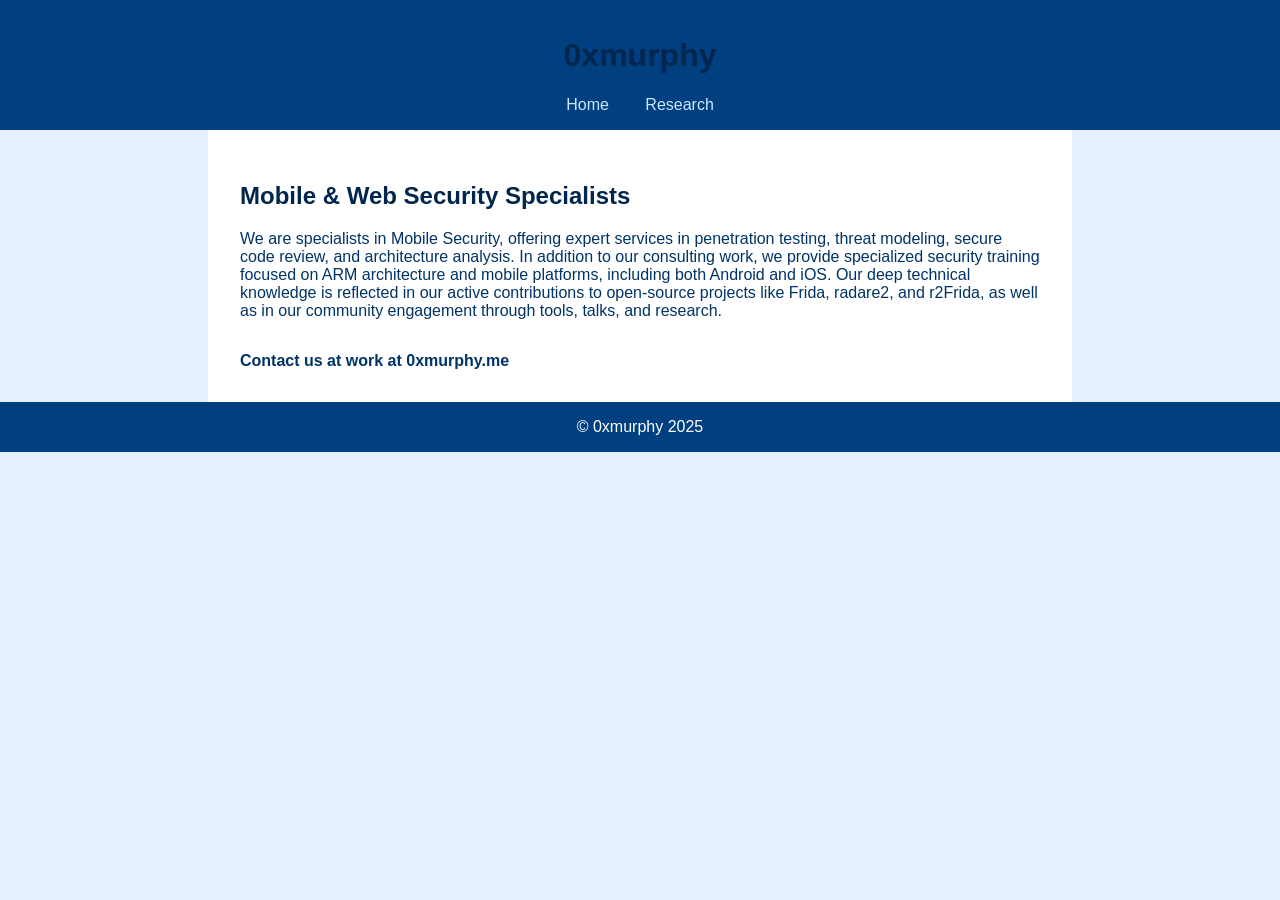
==== index.html @ 48c68e81 "Initial commit" ====
<!DOCTYPE html>
<html lang="en">
<head>
  <meta charset="UTF-8" />
  <meta name="viewport" content="width=device-width, initial-scale=1.0" />
  <title>0xmurphy</title>
  <style>
    body {
      font-family: Arial, sans-serif;
      margin: 0;
      padding: 0;
      background-color: #e6f0ff;
      color: #003366;
    }
    header, footer {
      background-color: #004080;
      color: #fff;
      padding: 1em;
      text-align: center;
    }
    nav a {
      color: #cce6ff;
      margin: 0 1em;
      text-decoration: none;
    }
    nav a:hover {
      text-decoration: underline;
    }
    main {
      padding: 2em;
      max-width: 800px;
      margin: auto;
      background-color: #ffffff;
    }
    h1, h2 {
      color: #00264d;
    }
    .talks, .tools {
      margin-top: 2em;
    }
    .talk {
      margin-bottom: 1em;
    }
    .contact {
      margin-top: 2em;
      font-weight: bold;
    }
    a {
      color: #0059b3;
    }
  </style>
</head>
<body>
  <header>
    <h1>0xmurphy</h1>
    <nav>
      <a href="index.html">Home</a>
      <a href="research.html">Research</a>
    </nav>
  </header>

  <main>
    <h2>Mobile & Web Security Specialists</h2>
    <p>We are specialists in Mobile Security, offering expert services in penetration testing, threat modeling, secure code review, and architecture analysis. In addition to our consulting work, we provide specialized security training focused on ARM architecture and mobile platforms, including both Android and iOS. Our deep technical knowledge is reflected in our active contributions to open-source projects like Frida, radare2, and r2Frida, as well as in our community engagement through tools, talks, and research.</p>

    <div class="contact">
      Contact us at work at 0xmurphy.me</a>
    </div>
  </main>

  <footer>
    &copy; 0xmurphy 2025
  </footer>
</body>
</html>
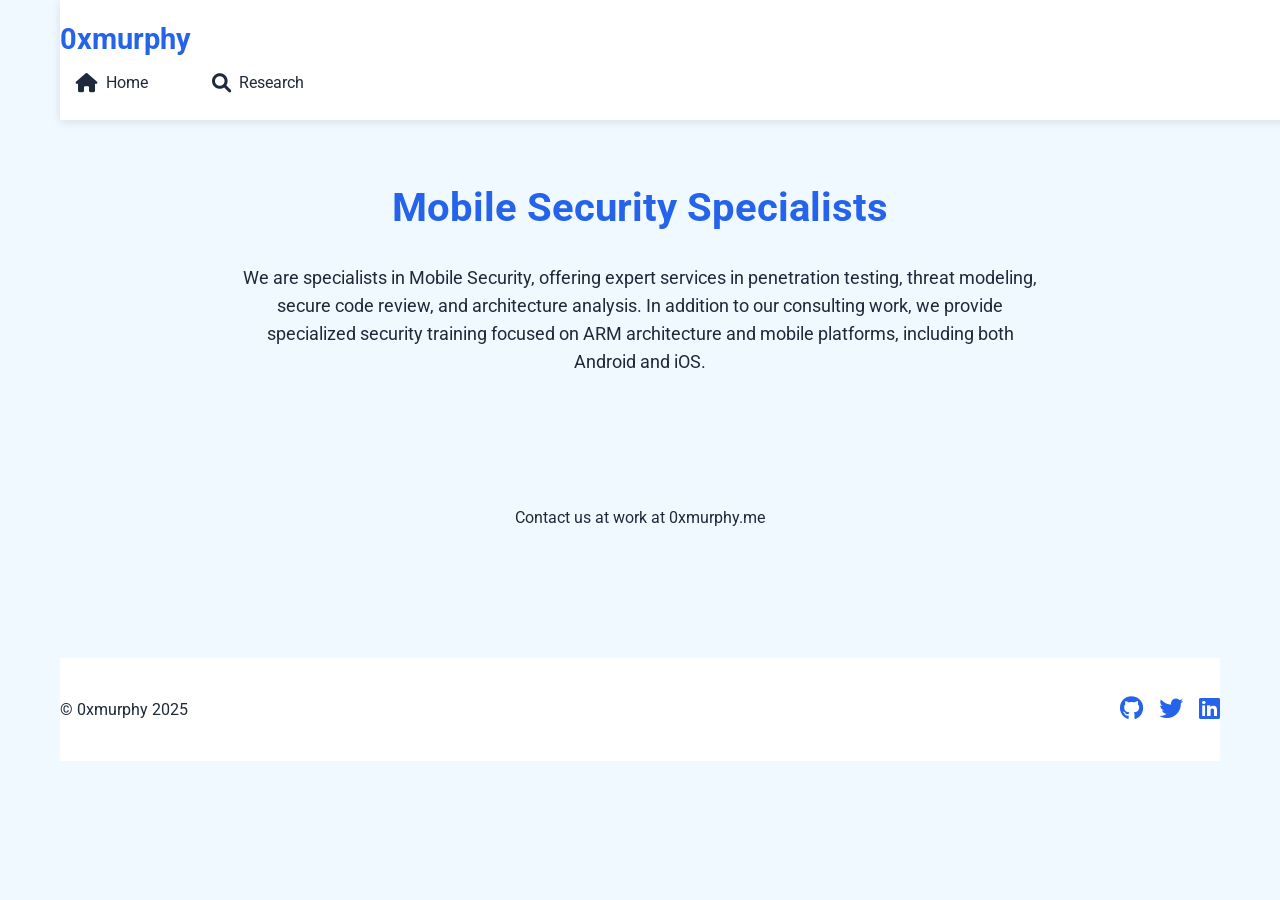
==== commit 192f7be6: "New website released" ====
--- a/index.html
+++ b/index.html
@@ -3,73 +3,49 @@
 <head>
   <meta charset="UTF-8" />
   <meta name="viewport" content="width=device-width, initial-scale=1.0" />
-  <title>0xmurphy</title>
-  <style>
-    body {
-      font-family: Arial, sans-serif;
-      margin: 0;
-      padding: 0;
-      background-color: #e6f0ff;
-      color: #003366;
-    }
-    header, footer {
-      background-color: #004080;
-      color: #fff;
-      padding: 1em;
-      text-align: center;
-    }
-    nav a {
-      color: #cce6ff;
-      margin: 0 1em;
-      text-decoration: none;
-    }
-    nav a:hover {
-      text-decoration: underline;
-    }
-    main {
-      padding: 2em;
-      max-width: 800px;
-      margin: auto;
-      background-color: #ffffff;
-    }
-    h1, h2 {
-      color: #00264d;
-    }
-    .talks, .tools {
-      margin-top: 2em;
-    }
-    .talk {
-      margin-bottom: 1em;
-    }
-    .contact {
-      margin-top: 2em;
-      font-weight: bold;
-    }
-    a {
-      color: #0059b3;
-    }
-  </style>
+  <title>0xmurphy - Mobile Security Specialists</title>
+  <link rel="stylesheet" href="style.css" />
+  <link rel="stylesheet" href="https://cdnjs.cloudflare.com/ajax/libs/font-awesome/6.0.0/css/all.min.css">
+  <script src="index.js" defer></script>
 </head>
 <body>
-  <header>
-    <h1>0xmurphy</h1>
-    <nav>
-      <a href="index.html">Home</a>
-      <a href="research.html">Research</a>
-    </nav>
-  </header>
+  <div class="container">
+    <header>
+      <div class="logo">
+        <h1>0xmurphy</h1>
+      </div>
+      <button class="menu-toggle" aria-label="Toggle Menu">
+        <span class="hamburger"></span>
+      </button>
+      <nav class="main-nav">
+        <ul>
+          <li><a href="#home" class="active"><i class="fas fa-home"></i><span>Home</span></a></li>
+          <li><a href="research.html"><i class="fas fa-search"></i><span>Research</span></a></li>
+        </ul>
+      </nav>
+    </header>
 
-  <main>
-    <h2>Mobile & Web Security Specialists</h2>
-    <p>We are specialists in Mobile Security, offering expert services in penetration testing, threat modeling, secure code review, and architecture analysis. In addition to our consulting work, we provide specialized security training focused on ARM architecture and mobile platforms, including both Android and iOS. Our deep technical knowledge is reflected in our active contributions to open-source projects like Frida, radare2, and r2Frida, as well as in our community engagement through tools, talks, and research.</p>
+    <main>
+      <section class="hero">
+        <h2>Mobile Security Specialists</h2>
+        <p>We are specialists in Mobile Security, offering expert services in penetration testing, threat modeling, secure code review, and architecture analysis. In addition to our consulting work, we provide specialized security training focused on ARM architecture and mobile platforms, including both Android and iOS.</p>
+      </section>
 
-    <div class="contact">
-      Contact us at work at 0xmurphy.me</a>
-    </div>
-  </main>
+      <section class="contact">
+        <p>Contact us at work at 0xmurphy.me</a></p>
+      </section>
+    </main>
 
-  <footer>
-    &copy; 0xmurphy 2025
-  </footer>
+    <footer>
+      <div class="footer-content">
+        <p>&copy; 0xmurphy 2025</p>
+        <div class="social-links">
+          <a href="https://www.github.com/as0ler" aria-label="GitHub"><i class="fab fa-github"></i></a>
+          <a href="https://x.com/as0ler" aria-label="Twitter"><i class="fab fa-twitter"></i></a>
+          <a href="https://es.linkedin.com/in/alexsoleralvarez" aria-label="LinkedIn"><i class="fab fa-linkedin"></i></a>
+        </div>
+      </div>
+    </footer>
+  </div>
 </body>
 </html>
--- a/style.css
+++ b/style.css
@@ -0,0 +1,375 @@
+@import url("https://fonts.googleapis.com/css?family=Roboto:400,400i,700");
+
+:root {
+  --primary-color: #2563eb;
+  --secondary-color: #3b82f6;
+  --text-color: #1e293b;
+  --light-bg: #f0f9ff;
+  --white: #ffffff;
+  --transition: all 0.3s ease;
+}
+
+* {
+  margin: 0;
+  padding: 0;
+  box-sizing: border-box;
+}
+
+body {
+  font-family: 'Roboto', sans-serif;
+  line-height: 1.6;
+  color: var(--text-color);
+  background: var(--light-bg);
+}
+
+.container {
+  max-width: 1200px;
+  margin: 0 auto;
+  padding: 0 20px;
+}
+
+/* Header Styles */
+header {
+  background: var(--white);
+  padding: 1rem 0;
+  box-shadow: 0 2px 10px rgba(0, 0, 0, 0.1);
+  position: fixed;
+  width: 100%;
+  top: 0;
+  z-index: 1000;
+}
+
+.header-content {
+  display: flex;
+  justify-content: space-between;
+  align-items: center;
+}
+
+.logo h1 {
+  color: var(--primary-color);
+  font-size: 1.8rem;
+  font-weight: 700;
+}
+
+/* Navigation */
+.main-nav {
+  display: flex;
+  align-items: center;
+}
+
+.main-nav ul {
+  display: flex;
+  list-style: none;
+  gap: 2rem;
+}
+
+.main-nav a {
+  color: var(--text-color);
+  text-decoration: none;
+  display: flex;
+  align-items: center;
+  gap: 0.5rem;
+  padding: 0.5rem 1rem;
+  border-radius: 8px;
+  transition: var(--transition);
+}
+
+.main-nav a:hover,
+.main-nav a.active {
+  background: var(--primary-color);
+  color: var(--white);
+  box-shadow: 0 4px 6px rgba(37, 99, 235, 0.2);
+}
+
+.main-nav i {
+  font-size: 1.2rem;
+}
+
+/* Menu Toggle */
+.menu-toggle {
+  display: none;
+  background: none;
+  border: none;
+  cursor: pointer;
+  padding: 0.5rem;
+}
+
+.hamburger {
+  display: block;
+  width: 25px;
+  height: 3px;
+  background: var(--primary-color);
+  position: relative;
+  transition: var(--transition);
+}
+
+.hamburger::before,
+.hamburger::after {
+  content: '';
+  position: absolute;
+  width: 100%;
+  height: 100%;
+  background: var(--primary-color);
+  transition: var(--transition);
+}
+
+.hamburger::before {
+  top: -8px;
+}
+
+.hamburger::after {
+  bottom: -8px;
+}
+
+/* Main Content */
+main {
+  margin-top: 80px;
+  padding: 2rem 0;
+}
+
+.hero {
+  text-align: center;
+  padding: 4rem 0;
+}
+
+.hero h2 {
+  font-size: 2.5rem;
+  color: var(--primary-color);
+  margin-bottom: 1.5rem;
+}
+
+.hero p {
+  max-width: 800px;
+  margin: 0 auto 2rem;
+  font-size: 1.1rem;
+}
+
+/* Buttons */
+.btn {
+  display: inline-block;
+  padding: 0.8rem 1.5rem;
+  border-radius: 8px;
+  text-decoration: none;
+  font-weight: 500;
+  transition: var(--transition);
+  margin: 0 0.5rem;
+}
+
+.btn.primary {
+  background: var(--primary-color);
+  color: var(--white);
+  box-shadow: 0 4px 6px rgba(37, 99, 235, 0.2);
+}
+
+.btn.secondary {
+  background: transparent;
+  color: var(--primary-color);
+  border: 2px solid var(--primary-color);
+}
+
+.btn:hover {
+  transform: translateY(-2px);
+  box-shadow: 0 6px 12px rgba(37, 99, 235, 0.2);
+}
+
+/* Contact Section */
+.contact {
+  text-align: center;
+  padding: 2rem 0;
+}
+
+.contact a {
+  color: var(--primary-color);
+  text-decoration: none;
+}
+
+/* Footer */
+footer {
+  background: var(--white);
+  padding: 2rem 0;
+  margin-top: 4rem;
+}
+
+.footer-content {
+  display: flex;
+  justify-content: space-between;
+  align-items: center;
+}
+
+.social-links {
+  display: flex;
+  gap: 1rem;
+}
+
+.social-links a {
+  color: var(--primary-color);
+  font-size: 1.5rem;
+  transition: var(--transition);
+}
+
+.social-links a:hover {
+  transform: translateY(-3px);
+}
+
+/* Research Page Styles */
+.research-intro {
+  text-align: center;
+  padding: 4rem 0;
+  max-width: 800px;
+  margin: 0 auto;
+}
+
+.research-intro h2 {
+  color: var(--primary-color);
+  margin-bottom: 1.5rem;
+}
+
+.research-areas {
+  padding: 4rem 0;
+  background: var(--white);
+}
+
+.research-areas h3 {
+  text-align: center;
+  color: var(--primary-color);
+  margin-bottom: 3rem;
+}
+
+.research-grid {
+  display: grid;
+  grid-template-columns: repeat(auto-fit, minmax(300px, 1fr));
+  gap: 2rem;
+  max-width: 1200px;
+  margin: 0 auto;
+  padding: 0 20px;
+}
+
+.research-card {
+  background: var(--light-bg);
+  padding: 2rem;
+  border-radius: 12px;
+  text-align: center;
+  transition: var(--transition);
+  box-shadow: 0 4px 6px rgba(37, 99, 235, 0.1);
+}
+
+.research-card:hover {
+  transform: translateY(-5px);
+  box-shadow: 0 8px 15px rgba(37, 99, 235, 0.2);
+}
+
+.research-card i {
+  font-size: 2.5rem;
+  color: var(--primary-color);
+  margin-bottom: 1rem;
+}
+
+.research-card h4 {
+  color: var(--primary-color);
+  margin-bottom: 1rem;
+}
+
+.publications {
+  padding: 4rem 0;
+}
+
+.publications h3 {
+  text-align: center;
+  color: var(--primary-color);
+  margin-bottom: 3rem;
+}
+
+.publication-list {
+  max-width: 800px;
+  margin: 0 auto;
+  padding: 0 20px;
+}
+
+.publication-item {
+  background: var(--white);
+  padding: 2rem;
+  border-radius: 12px;
+  margin-bottom: 2rem;
+  box-shadow: 0 4px 6px rgba(37, 99, 235, 0.1);
+}
+
+.publication-item h4 {
+  color: var(--primary-color);
+  margin-bottom: 0.5rem;
+}
+
+.publication-meta {
+  color: var(--text-color);
+  opacity: 0.8;
+  font-size: 0.9rem;
+  margin-bottom: 1rem;
+}
+
+.publication-abstract {
+  margin-bottom: 1.5rem;
+  line-height: 1.6;
+}
+
+/* Responsive adjustments for research page */
+@media (max-width: 768px) {
+  .research-grid {
+    grid-template-columns: 1fr;
+  }
+
+  .research-card {
+    padding: 1.5rem;
+  }
+
+  .publication-item {
+    padding: 1.5rem;
+  }
+}
+
+/* Responsive Design */
+@media (max-width: 768px) {
+  .menu-toggle {
+    display: block;
+  }
+
+  .main-nav {
+    position: fixed;
+    top: 70px;
+    left: -100%;
+    width: 100%;
+    background: var(--white);
+    padding: 1rem;
+    transition: var(--transition);
+  }
+
+  .main-nav.active {
+    left: 0;
+  }
+
+  .main-nav ul {
+    flex-direction: column;
+    gap: 1rem;
+  }
+
+  .menu-toggle.active .hamburger {
+    background: transparent;
+  }
+
+  .menu-toggle.active .hamburger::before {
+    transform: rotate(45deg);
+    top: 0;
+  }
+
+  .menu-toggle.active .hamburger::after {
+    transform: rotate(-45deg);
+    bottom: 0;
+  }
+
+  .hero h2 {
+    font-size: 2rem;
+  }
+
+  .footer-content {
+    flex-direction: column;
+    gap: 1rem;
+  }
+}
